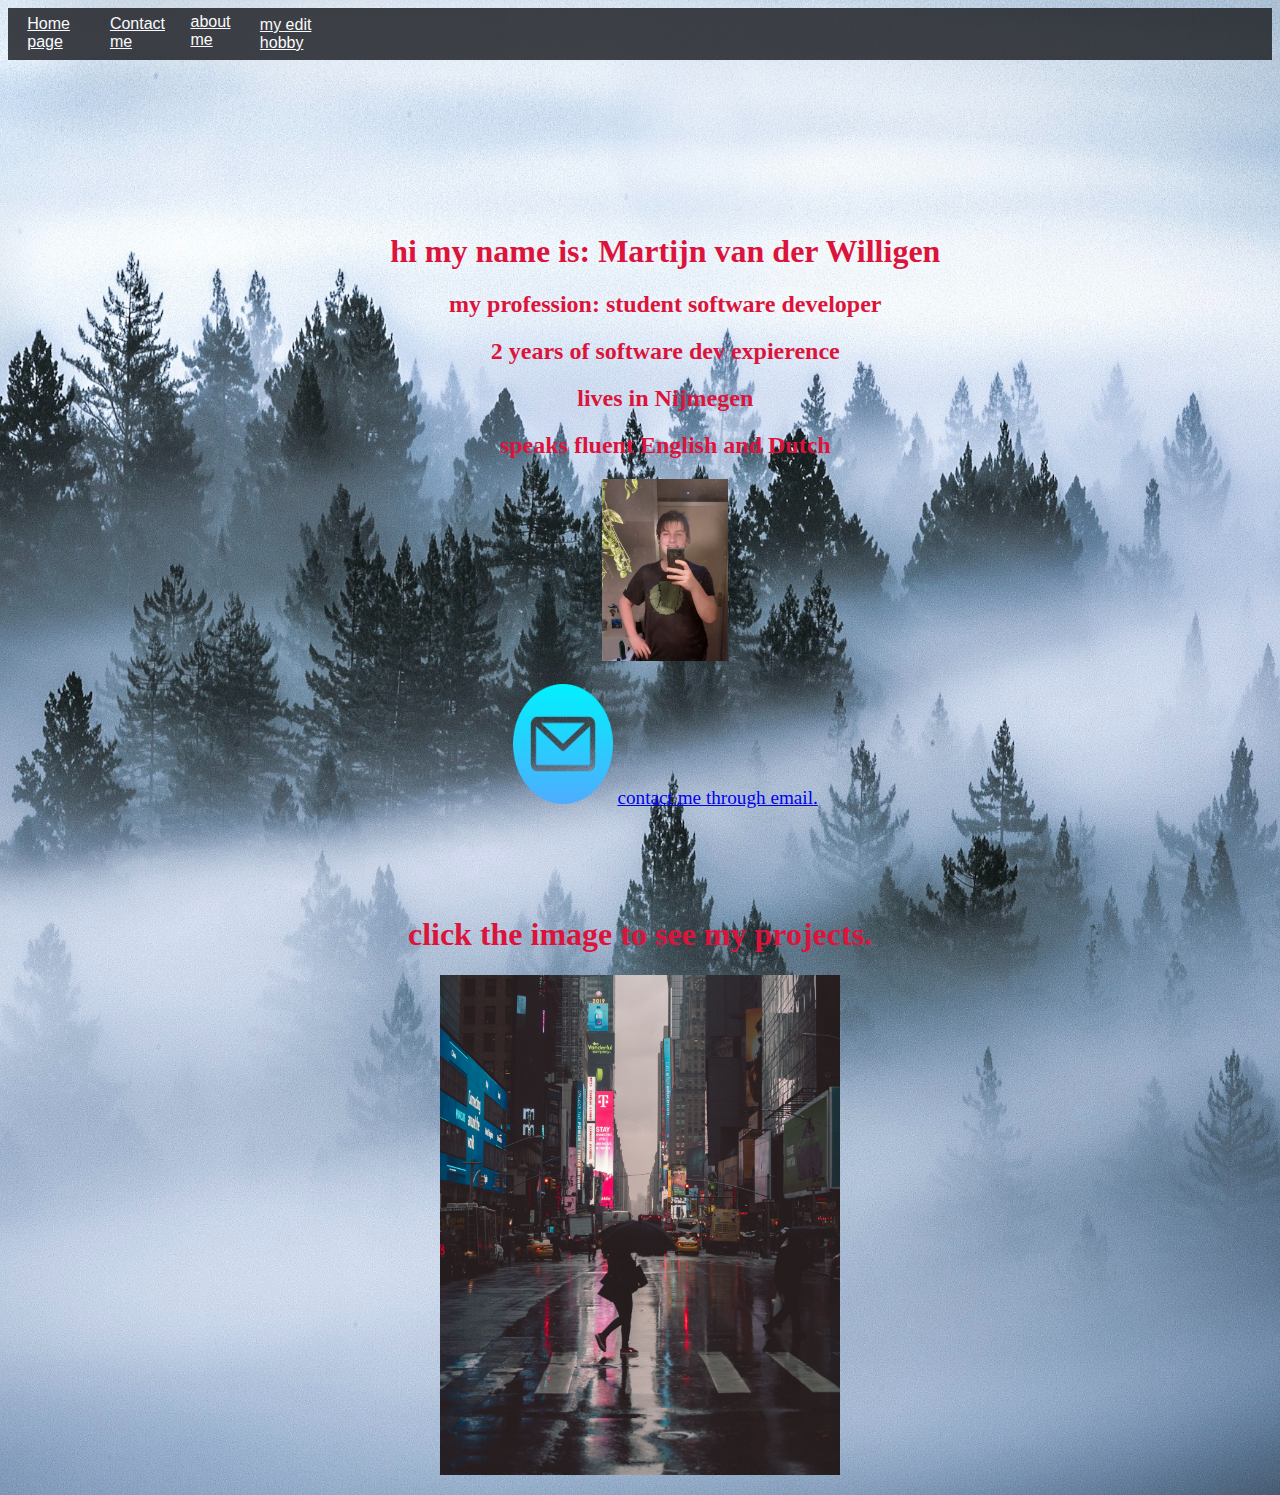
==== index.html @ 82208e92 "adding java" ====
﻿<!DOCTYPE html>

<html lang="en" xmlns="http://www.w3.org/1999/xhtml">
<head>
    <meta charset="utf-8" />
    <title>My portfolio website</title>
    <link href="https://cdn.jsdelivr.net/npm/bootstrap@5.1.3/dist/css/bootstrap.min.css" rel="stylesheet" integrity="sha384-1BmE4kWBq78iYhFldvKuhfTAU6auU8tT94WrHftjDbrCEXSU1oBoqyl2QvZ6jIW3" crossorigin="anonymous">
    <script src="https://cdn.jsdelivr.net/npm/bootstrap@5.1.3/dist/js/bootstrap.bundle.min.js" integrity="sha384-ka7Sk0Gln4gmtz2MlQnikT1wXgYsOg+OMhuP+IlRH9sENBO0LRn5q+8nbTov4+1p" crossorigin="anonymous"></script>
    <link rel="stylesheet" type="text/css" href="style.css">
    <script src="java.js"></script>

    <meta name="viewport" content="width=device-width, initial-scale=1.0">
</head>

<ul id="navbar">
    <li class="edge"><a href="index.html">Home page</a></li>
    <li><a href="contact.html">Contact me</a></li>
    <li><a href="aboutme.html">about me</a></li>
    <li><a href="hobby.html">my edit hobby</a></li>
</ul>

<body>

     <style>
        body {
          background-color: lightblue;
        }
        
        @media only screen and (max-width: 600px) {
          body {
            background-color: lightblue;
          }
        }
     </style>



    <div class="inleiding">
            <h1> hi my name is: Martijn van der Willigen </h1>
        <p>
            <h2> my profession: student software developer</h2>
        </p>
            <h2> 2 years of software dev expierence</h2>
        <p>
            <h2>  lives in Nijmegen</h2>
            <p>
                <h2>  speaks fluent English and Dutch</h2>
            <img src = "images/me.jpg" alt = "me" style="width:10%;height:-80%">
        <p>

            <img src="images/emailblue.png" alt="Girl in a jacket" style="width:100px;height:120px;">
            <a href="mailto: m.van.der.willigen@sintlucasedu.nl">contact me through email.</a>
    </div>
   


         <div class = "button_image_container">
           <h1>click the image to see my projects.</h1>
           <a href="projects.html">
           <img src = "images/background.jpg" alt = "projects" style="width:400px;height:500px;">
           </a>
         </div>
     
         <p>

        </p>

     <script>
        window.onscroll = function () { myFunction() };

        var navbar = document.getElementById("navbar");
        var sticky = navbar.offsetTop;

        function myFunction() {
            if (window.pageYOffset >= sticky) {
                navbar.classList.add("sticky")
            } else {
                navbar.classList.remove("sticky");
            }
        }
     </script>

</body>
</html>
---- style.css ----
/* NAV BAR */

ul {
    font-family: Helvetica, sans-serif;
    list-style-type: none;
    margin: 0%;
    padding: 0%;
    overflow: hidden;
    background-color: rgb(32,34,39);
    opacity: 85%;
}

li {
    float: left;
}

.edge {
    margin-left: 1%;
}

.edge2 {
    margin-left: 39.55%;
}

li a {
    display: block;
    color: white;
    text-align: left;
    padding: 8% 8%;
    transition-duration: 0.2s;
}

    li a:hover {
        background-color: rgb(0, 0, 0);
    }

.sticky {
    position: fixed;
    top: 0;
    width: 100%;
    opacity: 85%;
}


/* BODY ELEMENTS */



body {
    background-image: url("images/tree_background.jpg");
    background-size:     cover;                    
    background-repeat:   no-repeat;
    background-position: center center;
    color: crimson;
    text-align: center;
}

.font-1 {
    font-family: 'Crimson Pro', serif;
    font-size: 6%;
}

.inleiding p {
    font-family: 'Crimson Pro', serif;
    font-size: 120%;
}


.inleiding {
    width: 100%;
    height: 20%;
    padding: 2%;
    margin: auto;
    margin-top: 10%;
    margin-bottom: 5%;
    font-family: 'Crimson Pro', serif;
    font-size: 100%;
}
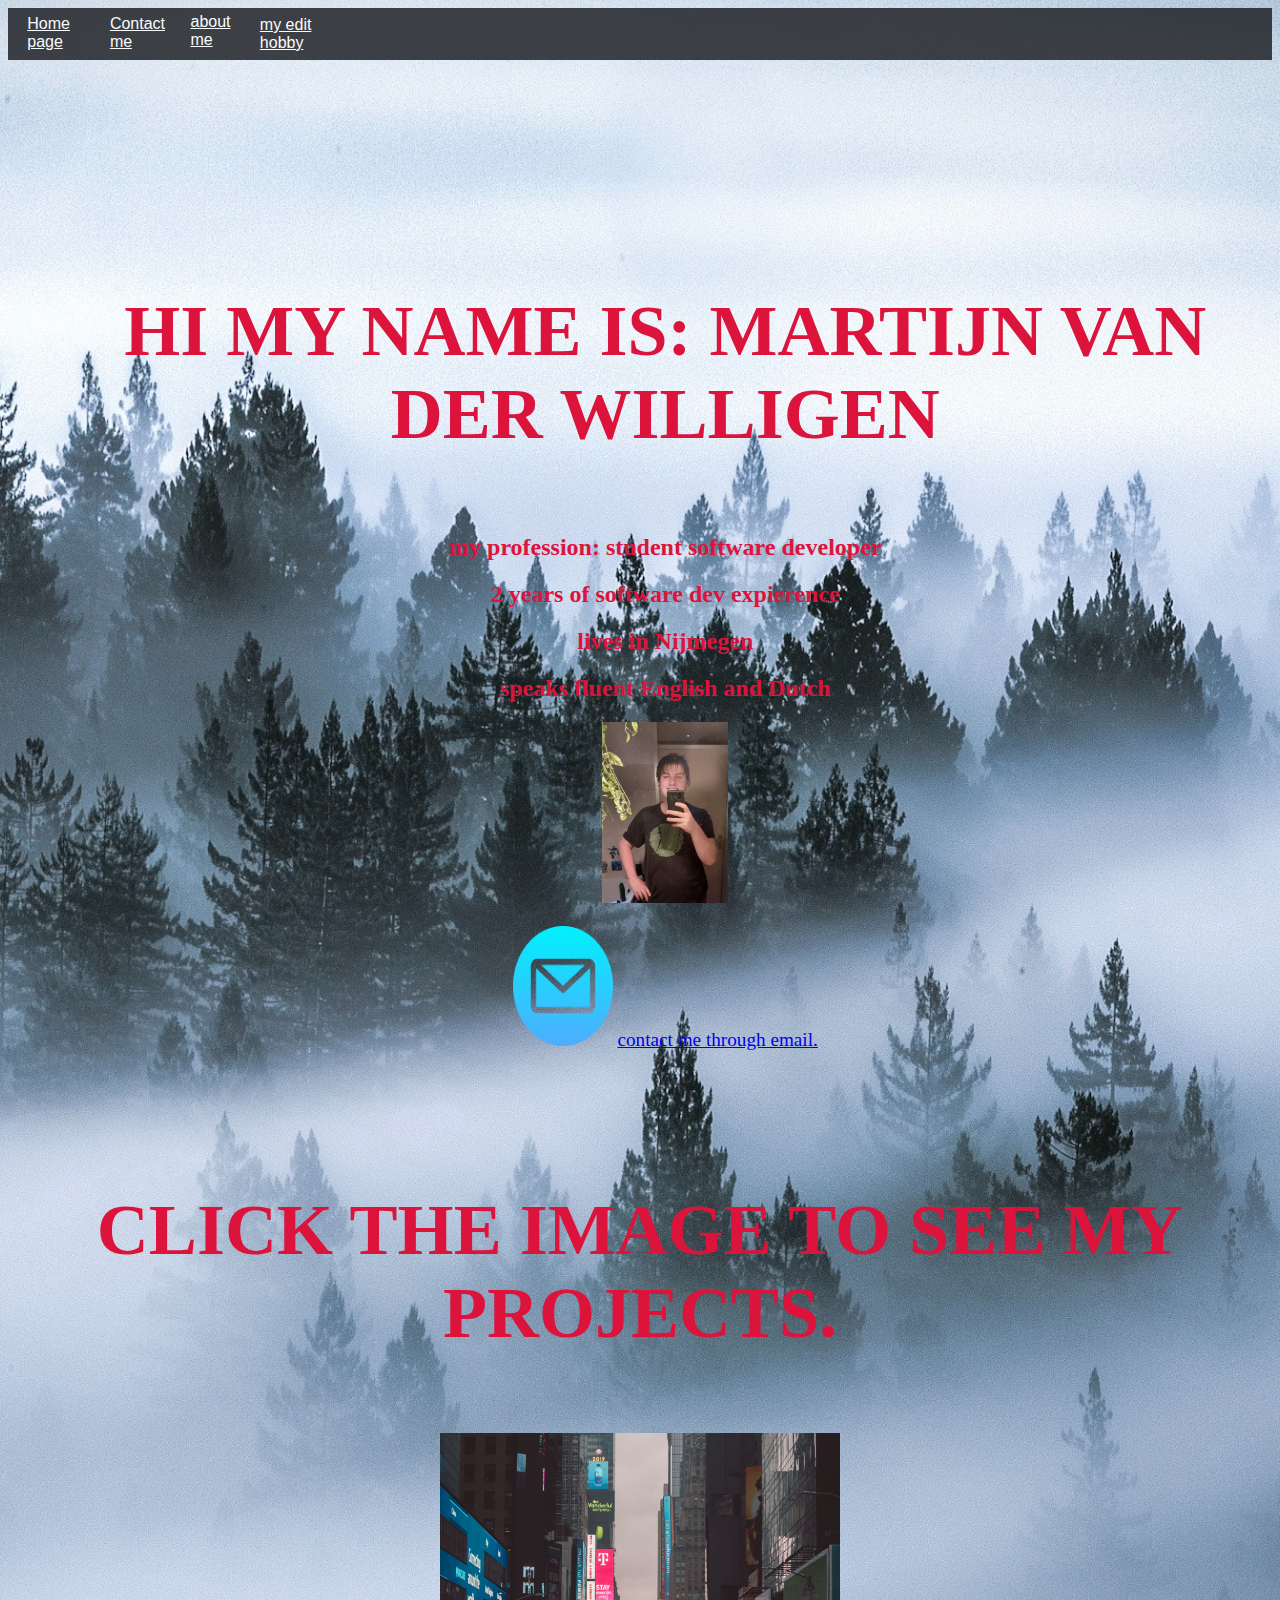
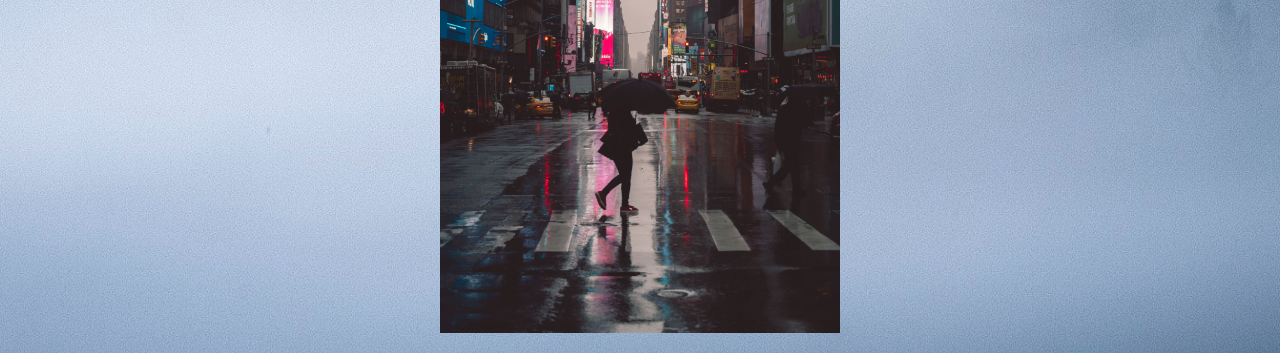
==== commit 20cb22fb: "Update index.html" ====
--- a/index.html
+++ b/index.html
@@ -7,7 +7,7 @@
     <link href="https://cdn.jsdelivr.net/npm/bootstrap@5.1.3/dist/css/bootstrap.min.css" rel="stylesheet" integrity="sha384-1BmE4kWBq78iYhFldvKuhfTAU6auU8tT94WrHftjDbrCEXSU1oBoqyl2QvZ6jIW3" crossorigin="anonymous">
     <script src="https://cdn.jsdelivr.net/npm/bootstrap@5.1.3/dist/js/bootstrap.bundle.min.js" integrity="sha384-ka7Sk0Gln4gmtz2MlQnikT1wXgYsOg+OMhuP+IlRH9sENBO0LRn5q+8nbTov4+1p" crossorigin="anonymous"></script>
     <link rel="stylesheet" type="text/css" href="style.css">
-    <script src="java.js"></script>
+    <script src="java.js"> </script>
 
     <meta name="viewport" content="width=device-width, initial-scale=1.0">
 </head>
--- a/style.css
+++ b/style.css
@@ -78,5 +78,9 @@
 }
 
 
+h1{
+    text-transform:uppercase;
+    font-size:72px;
+    padding:30px;
+  }
 
-
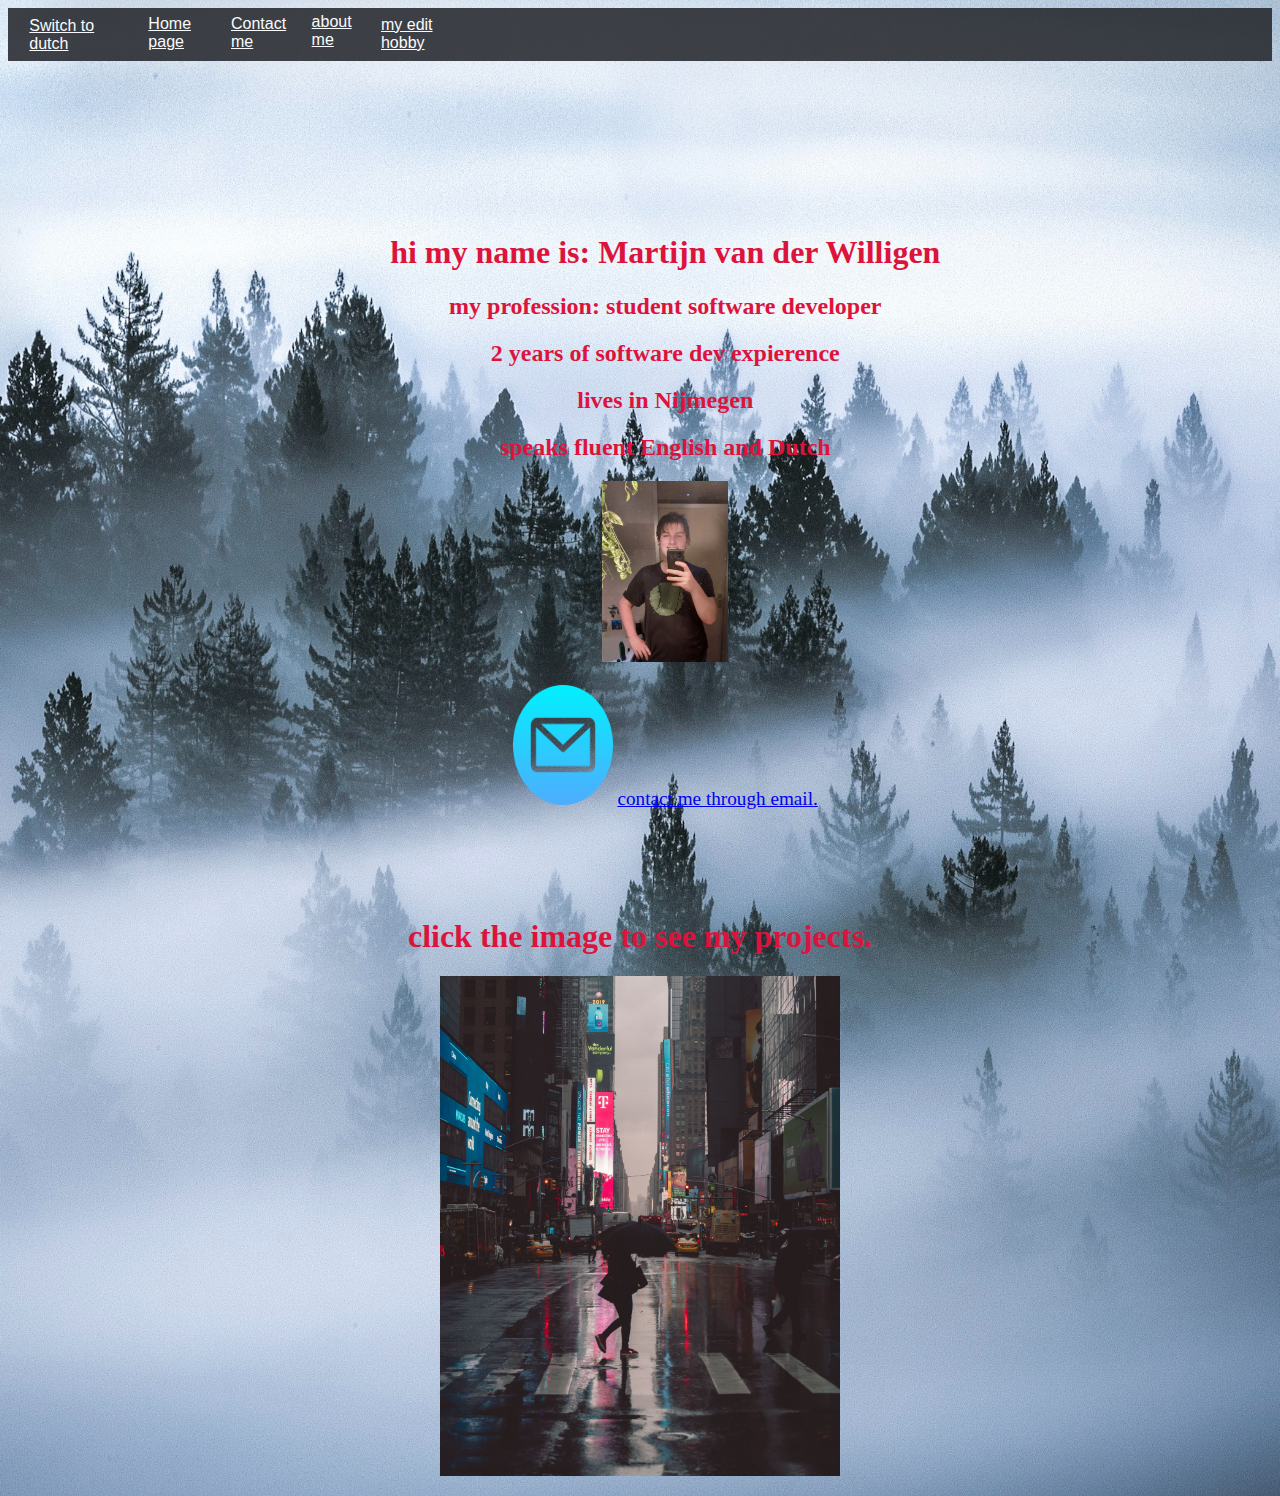
==== commit 4077c481: "Update index.html" ====
--- a/index.html
+++ b/index.html
@@ -13,6 +13,7 @@
 </head>
 
 <ul id="navbar">
+    <li class="edge"><a href="NEindex.html">Switch to dutch</a></li>
     <li class="edge"><a href="index.html">Home page</a></li>
     <li><a href="contact.html">Contact me</a></li>
     <li><a href="aboutme.html">about me</a></li>
--- a/style.css
+++ b/style.css
@@ -78,9 +78,4 @@
 }
 
 
-h1{
-    text-transform:uppercase;
-    font-size:72px;
-    padding:30px;
-  }
 
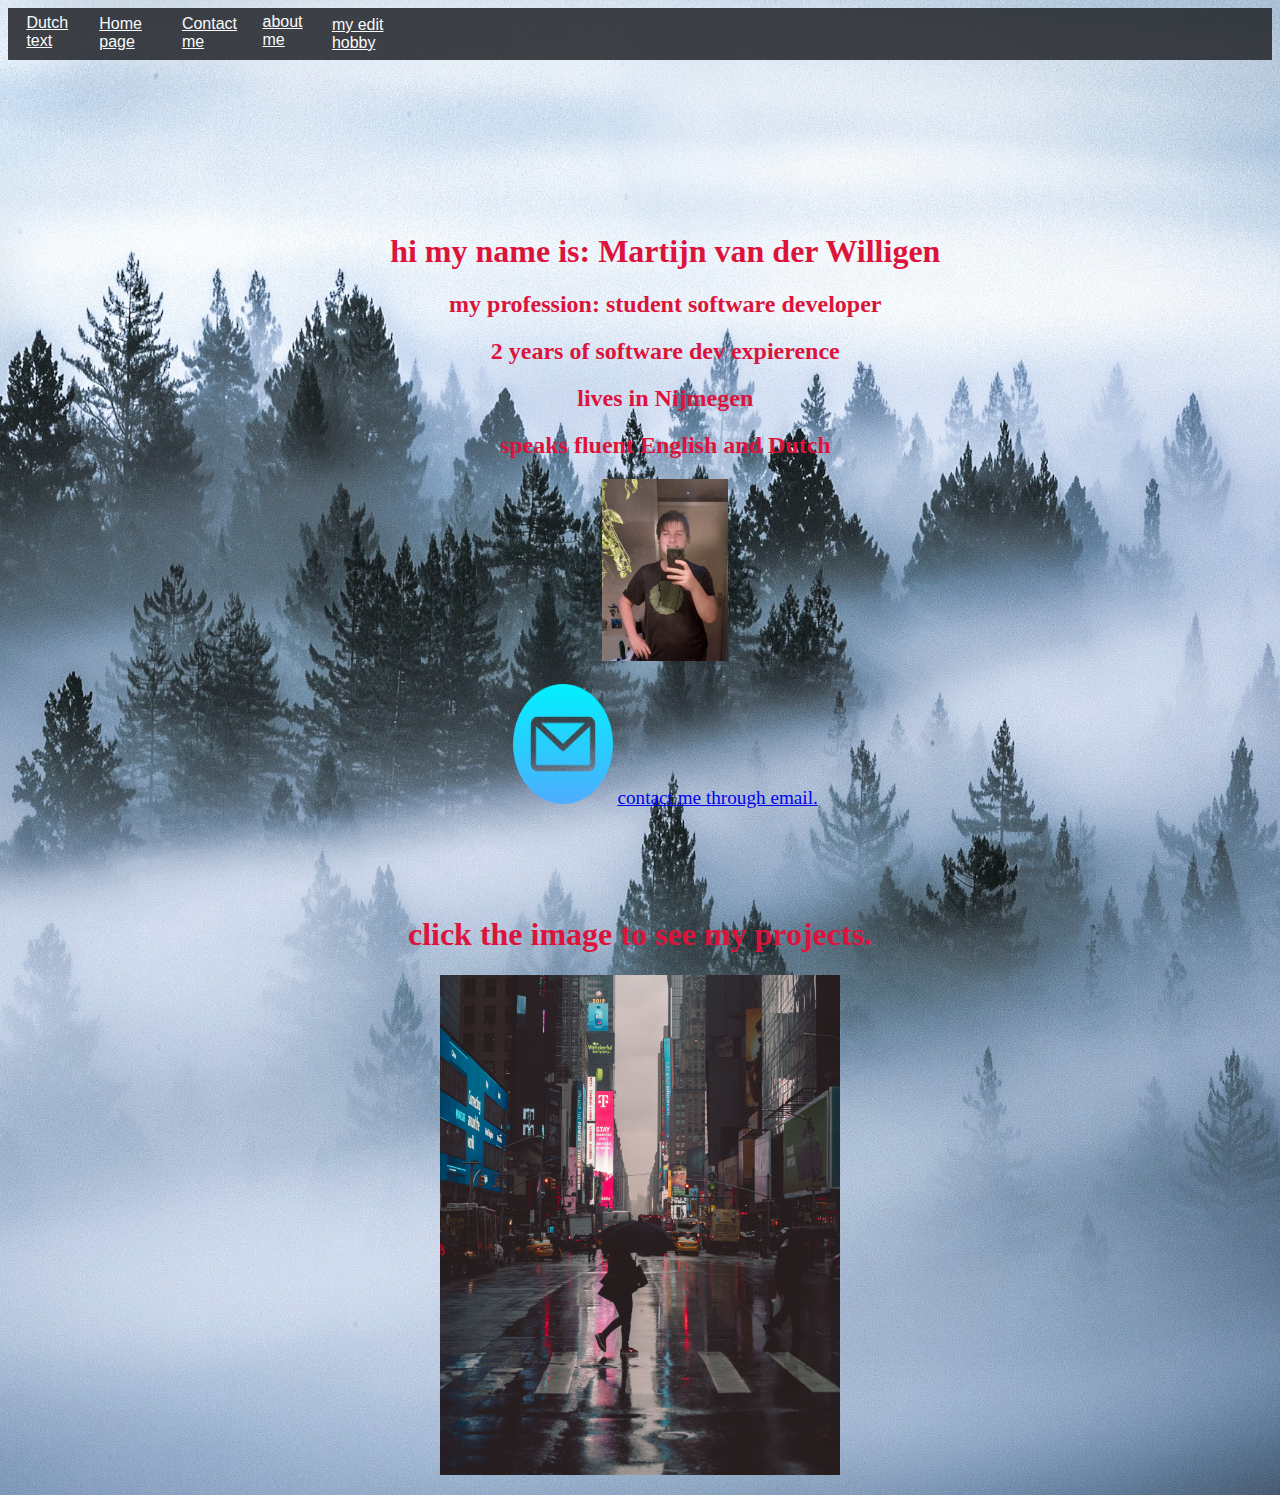
==== commit 15383a0b: "Update index.html" ====
--- a/index.html
+++ b/index.html
@@ -13,8 +13,8 @@
 </head>
 
 <ul id="navbar">
-    <li class="edge"><a href="NEindex.html">Switch to dutch</a></li>
-    <li class="edge"><a href="index.html">Home page</a></li>
+    <li class="edge"><a href="NEindex.html">Dutch text</a></li>
+    <li><a href="index.html">Home page</a></li>
     <li><a href="contact.html">Contact me</a></li>
     <li><a href="aboutme.html">about me</a></li>
     <li><a href="hobby.html">my edit hobby</a></li>
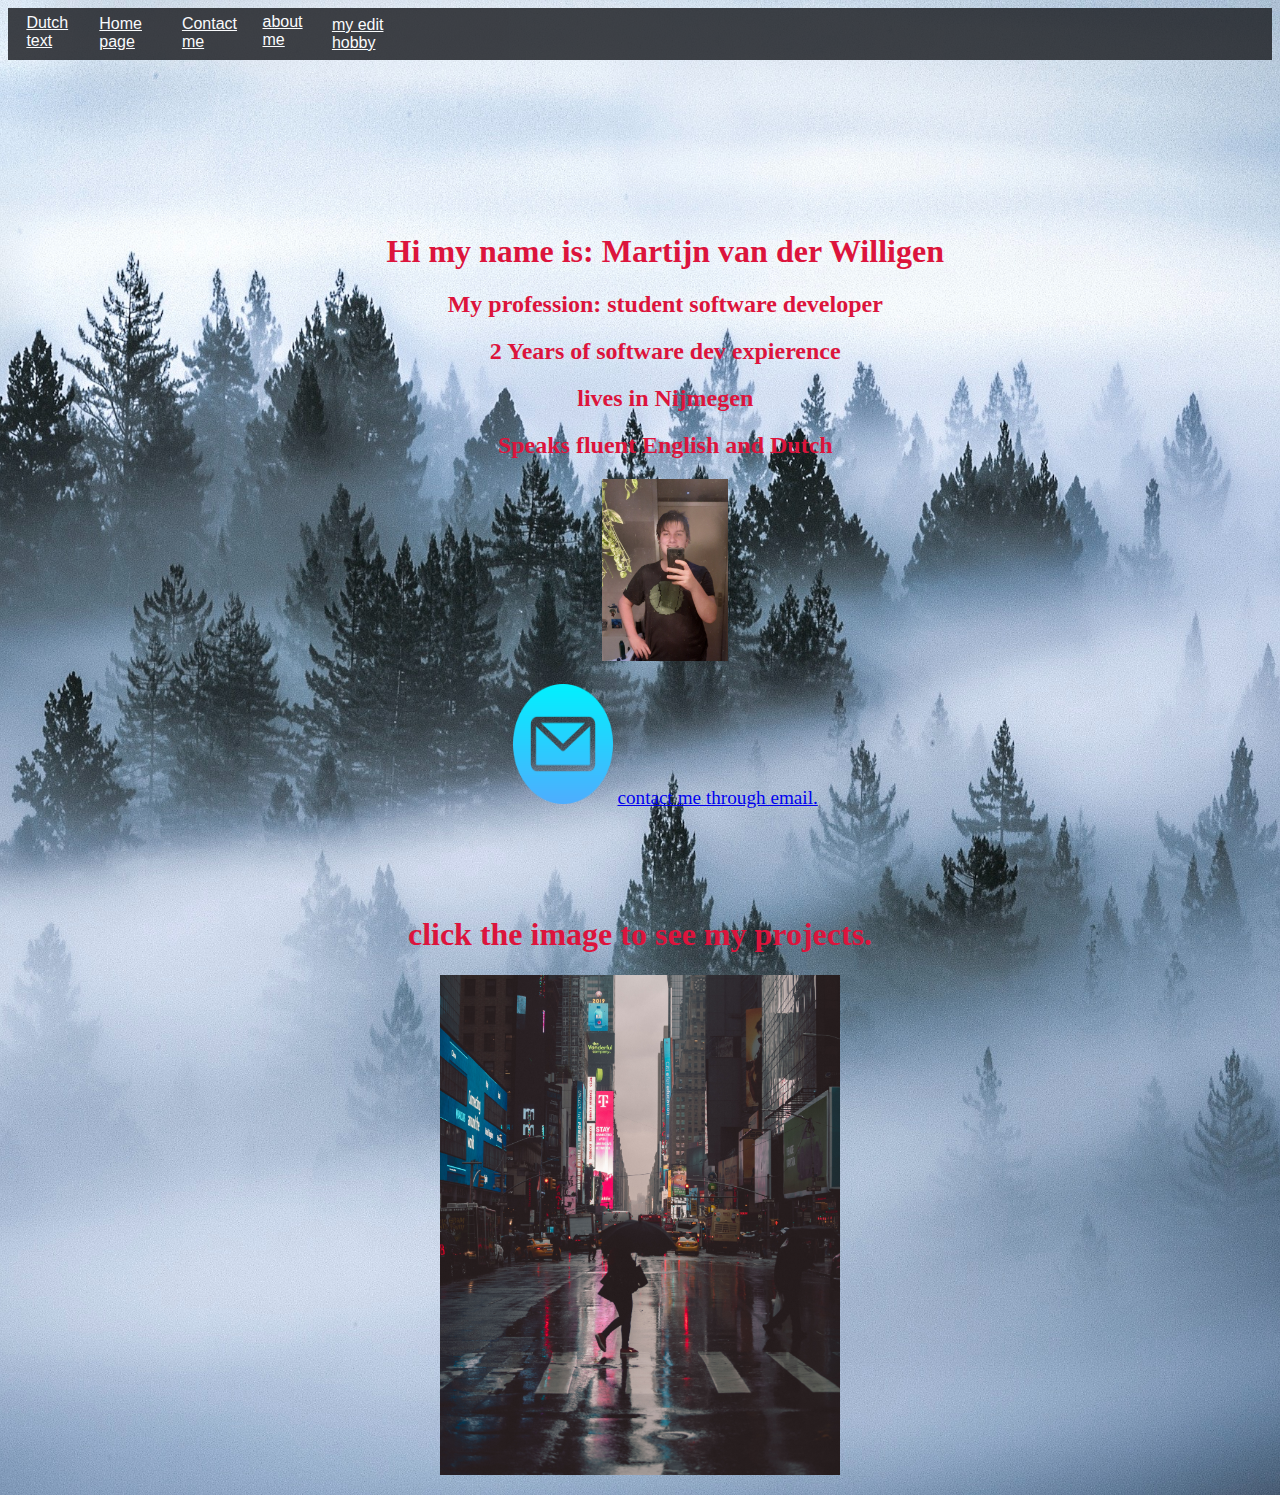
==== commit 6a4a2cb9: "Update index.html" ====
--- a/index.html
+++ b/index.html
@@ -37,15 +37,15 @@
 
 
     <div class="inleiding">
-            <h1> hi my name is: Martijn van der Willigen </h1>
+            <h1> Hi my name is: Martijn van der Willigen </h1>
         <p>
-            <h2> my profession: student software developer</h2>
+            <h2> My profession: student software developer</h2>
         </p>
-            <h2> 2 years of software dev expierence</h2>
+            <h2> 2 Years of software dev expierence</h2>
         <p>
             <h2>  lives in Nijmegen</h2>
-            <p>
-                <h2>  speaks fluent English and Dutch</h2>
+        <p>
+            <h2>  Speaks fluent English and Dutch</h2>
             <img src = "images/me.jpg" alt = "me" style="width:10%;height:-80%">
         <p>
 
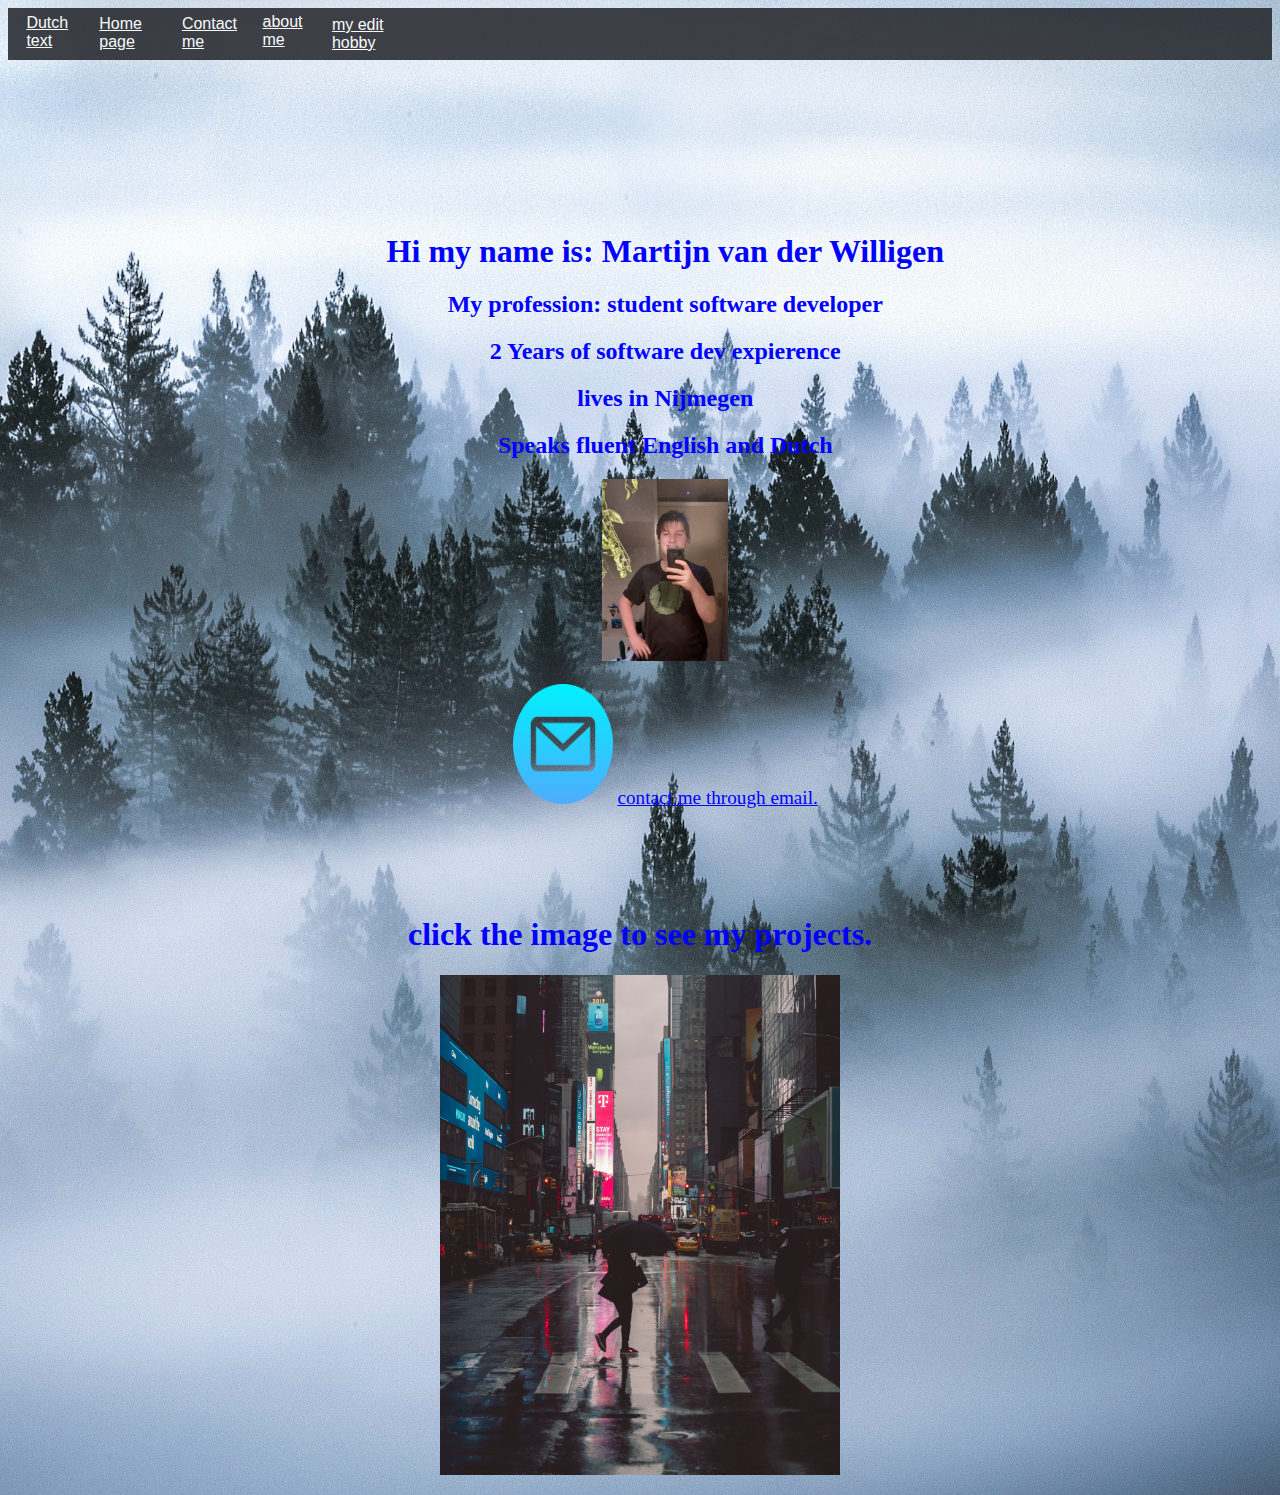
==== commit 621a2f93: "Update index.html" ====
--- a/index.html
+++ b/index.html
@@ -49,8 +49,8 @@
             <img src = "images/me.jpg" alt = "me" style="width:10%;height:-80%">
         <p>
 
-            <img src="images/emailblue.png" alt="Girl in a jacket" style="width:100px;height:120px;">
-            <a href="mailto: m.van.der.willigen@sintlucasedu.nl">contact me through email.</a>
+            <img src="images/emailblue.png" alt="email" style="width:100px;height:120px;">
+            <a style="color: blue;" href="mailto: m.van.der.willigen@sintlucasedu.nl">contact me through email.</a>
     </div>
    
 
--- a/style.css
+++ b/style.css
@@ -51,7 +51,7 @@
     background-size:     cover;                    
     background-repeat:   no-repeat;
     background-position: center center;
-    color: crimson;
+    color: blue;
     text-align: center;
 }
 
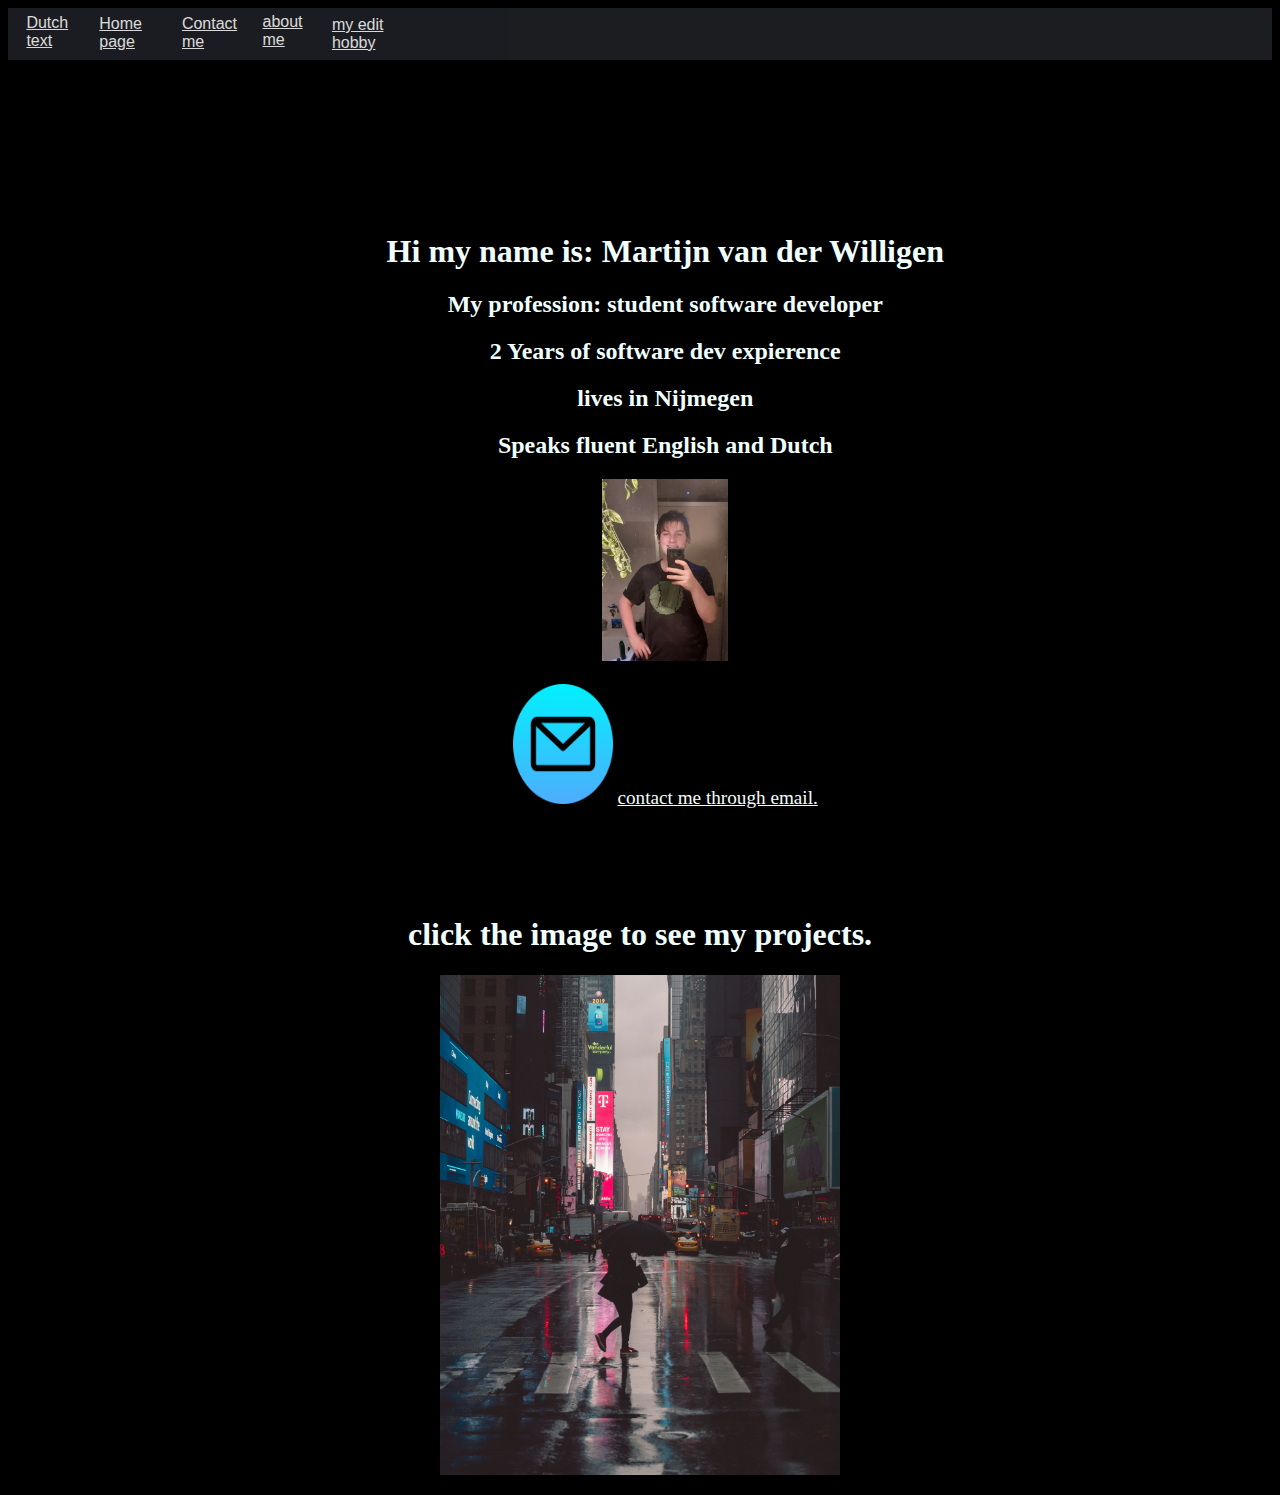
==== commit 851725ec: "color change" ====
--- a/index.html
+++ b/index.html
@@ -24,12 +24,12 @@
 
      <style>
         body {
-          background-color: lightblue;
+            background-color: rgb(0, 0, 0);
         }
         
         @media only screen and (max-width: 600px) {
           body {
-            background-color: lightblue;
+            background-color: rgb(0, 0, 0);
           }
         }
      </style>
@@ -50,7 +50,7 @@
         <p>
 
             <img src="images/emailblue.png" alt="email" style="width:100px;height:120px;">
-            <a style="color: blue;" href="mailto: m.van.der.willigen@sintlucasedu.nl">contact me through email.</a>
+            <a style="color: azure;" href="mailto: m.van.der.willigen@sintlucasedu.nl">contact me through email.</a>
     </div>
    
 
--- a/style.css
+++ b/style.css
@@ -47,11 +47,11 @@
 
 
 body {
-    background-image: url("images/tree_background.jpg");
+    background-color: rgb(0, 0, 0);
     background-size:     cover;                    
     background-repeat:   no-repeat;
     background-position: center center;
-    color: blue;
+    color: azure;
     text-align: center;
 }
 
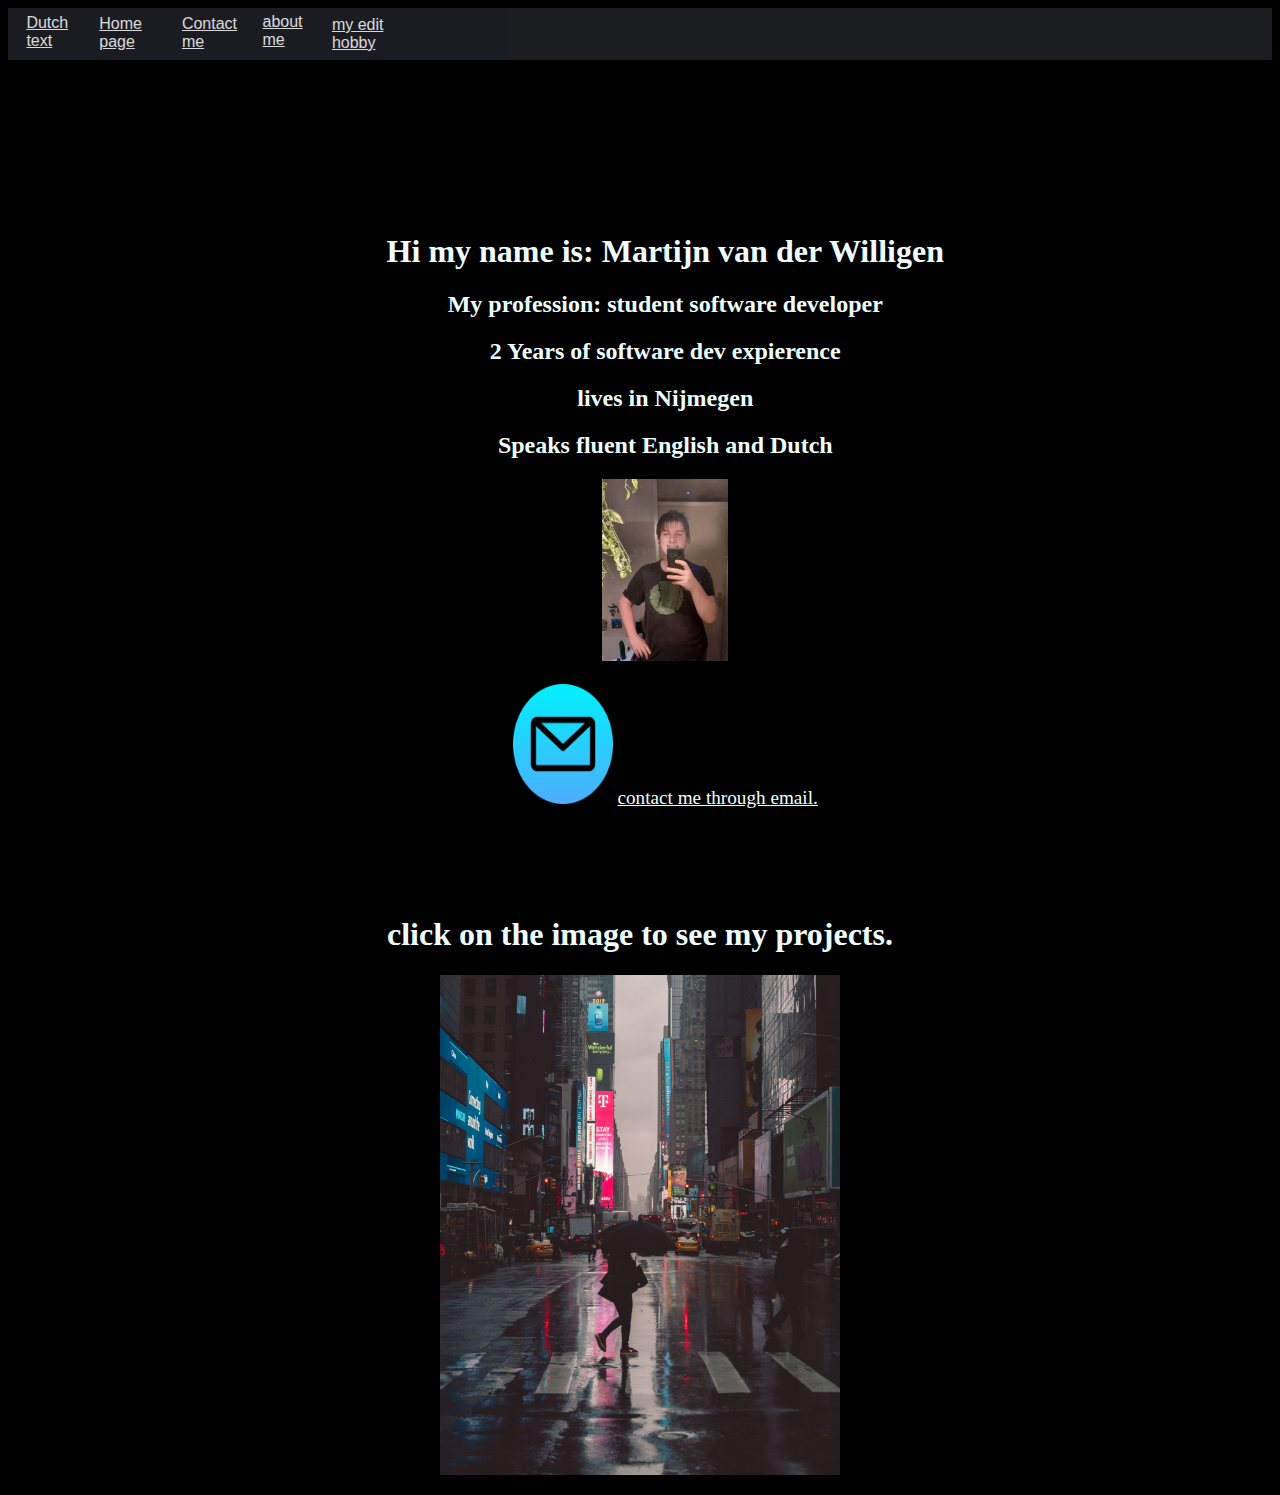
==== commit 74c9e5de: "Update index.html" ====
--- a/index.html
+++ b/index.html
@@ -56,7 +56,7 @@
 
 
          <div class = "button_image_container">
-           <h1>click the image to see my projects.</h1>
+           <h1>click on the image to see my projects.</h1>
            <a href="projects.html">
            <img src = "images/background.jpg" alt = "projects" style="width:400px;height:500px;">
            </a>
